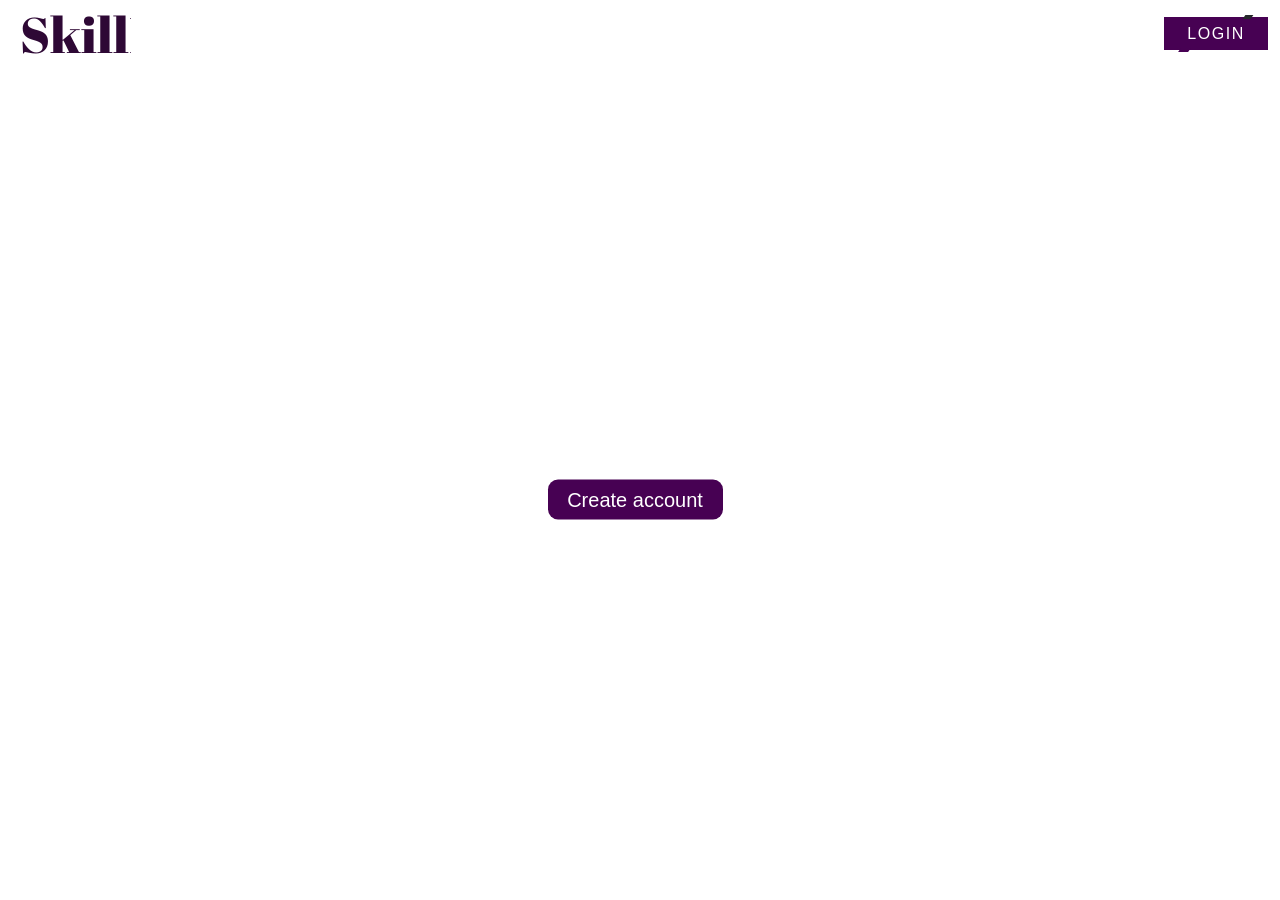
==== index.html @ 9afeb846 "Login-Form Added" ====
<!DOCTYPE html>
<html lang="en">
<head>
    <meta charset="UTF-8">
    <meta name="viewport" content="width=device-width, initial-scale=1.0">
    <link rel="icon" href="images/icons/logo_transparent.png">
    <title>SkillMate</title>
    <link rel="stylesheet" href="style.css">
</head>
<body>

    <!-- background video -->
    <div>
        <video plays-inline autoplay muted loop class="back-video">
            <source src="video/production_id_4492643 (2160p).mp4" type="video/mp4">
        </video>
    </div>

    <!-- menu option shows in small screen -->
    <div class="menu" onclick="myFunction(this)">
        <div class="bar1"></div>
        <div class="bar2"></div>
        <div class="bar3"></div>
    </div>

    <!-- navigation bar -->
    <header class="header">
        <a class="main-logo" href="#">SkillMate</a>

        <nav id="navbar" class="navbar">
            <a href="#">Home</a>
            <a href="#">How it Works</a>
            <a href="#">About Us</a>
            <a href="#">FAQ</a>
        </nav>
        <button onclick="document.getElementById('id01').style.display='block'"><a class="login" style="--clr:rgba(206, 46, 206, 0.997)" href="#"><span>LOGIN</span><i></i></a></button>
    </header>

    <!-- centered text with create account button -->
    <div class="moto">
        <h1 class="responsive-text">Match, Learn, Thrive</h1>
        <button><a class="create-acc" href="#">Create account</a></button>
    </div>


    <!-- LOGIN POPUP FORM -->
    
    <div id="id01" class="modal">
  
        <form class="modal-content animate" action="/action_page.php" method="post">
          <div class="imgcontainer">
            <span onclick="document.getElementById('id01').style.display='none'" class="closebtn" title="Close Modal">&times;</span>
            <img src="images/login-form-img-avtar/f-avatar.png" alt="Avatar" class="avatar">
          </div>
      
          <div class="container">
            <label for="uname"><b>Username</b></label>
            <input type="text" placeholder="Enter Username" name="uname" required>
      
            <label for="psw"><b>Password</b></label>
            <input type="password" placeholder="Enter Password" name="psw" required>
              
            <button class="loginFormButton" type="submit">Login</button>
            <label>
              <input type="checkbox" checked="checked" name="remember"> Remember me
            </label>
          </div>
      
          <div class="container" style="background-color:#f1f1f1">
            <button type="button" onclick="document.getElementById('id01').style.display='none'" class="cancelbtn">Cancel</button>
            <span class="psw">Forgot <a href="#">password?</a></span>
          </div>
        </form>
      </div>
      
    <script src="index.js"></script>
</body>
</html>
---- style.css ----
/* Import Google Fonts */
@import url('https://fonts.googleapis.com/css2?family=Abril+Fatface&display=swap');
@import url('https://fonts.googleapis.com/css2?family=Roboto+Condensed&display=swap');

/* Reset default margin and padding for all elements */
* {
    margin: 0;
    padding: 0;
}

/* menu option styling */
.menu {
    display: inline-block;
    cursor: pointer;
    position: fixed;
    top: 0;
    right: 0;
    padding: 10px;
    display: none;
}
.bar2, .bar3 {
    width: 35px;
    height: 5px;
    background-color: 2e0835;
    margin: 6px 0;
    transition: 0.4s;
}

.bar1{
    width: 35px;
    height: 5px;
    background-color: 2e0835;
    transition: 0.4s;
}

.change .bar1 {
    transform: translate(0, 11px) rotate(-45deg);
}
  
.change .bar2 {opacity: 0;}
  
.change .bar3 {
    transform: translate(0, -11px) rotate(45deg);
}


/* Styling for the main logo */
.main-logo {
    /* Logo styling */
    margin-left: 20px;
    font-weight: 400;
    font-size: 50px;
    text-decoration: none;
    color: white;
    font-family: 'Abril Fatface', cursive;
    background: linear-gradient(to right, #2e0835 50%, white 50%);
    background-clip: text;
    -webkit-background-clip: text;
    color: transparent;
    display: inline-block;
    animation: gradient-transition 4s infinite;
}
@keyframes gradient-transition {
    0% {
      background-position: 0%;
    }
    100% {
      background-position: 100%;
    }
  }

/* Header styling */
.header {
    /* Header styling */
    font-family: 'Roboto Condensed', sans-serif;
    position: fixed;
    top: 0;
    left: 0;
    width: 100%;
    padding: 5px -1px;
    margin-left: auto;
    /* padding-right: 50px; */
    background: transparent;
    display: flex;
    justify-content: space-between;
    align-items: center;
    z-index: 100;
}
.navbar {
    /* Navigation bar styling */
    margin-left: auto;
    padding-right: 80px;
}
.navbar a {
    /* Navigation link styling */
    position: relative;
    font-size: 18px;
    color: white;
    font-weight: 500;
    text-decoration: none;
    margin-left: 40px;
}
.navbar a::before{
    content: '';
    position: absolute;
    top: 100%;
    left: 0;
    width: 0;
    height: 2px;
    background: rgba(206, 46, 206, 0.997);
    transition: .3s;
}
.navbar a:hover::before{
    width: 100%;
}

.login {
    /* Login button styling */
    position: relative;
    background: #fff;
    color: #fff;
    text-decoration: none;
    text-transform: uppercase;
    font-size: 1.2em;
    letter-spacing: 0.1em;
    font-weight: 400;
    transition: 0.5s;
    padding: 10px 25px;
}
.login:hover{
    letter-spacing: 0.25em;
    color: var(--clr);
    background-color: var(--clr);
    box-shadow: 0 0 10px var(--clr);
}
.login::before{
    content: '';
    position: absolute;
    inset: 2px;
    background: #470153 ;

}
.login span{
    position: relative;
    z-index: 1;
}

.login i{
    position: absolute;
    inset: 0;
    display: block;
}
.login i::before{
    content: '';
    position: absolute;
    top: 0;
    left: 80%;
    width: 8px;
    height: 4px;
    background: #27282c;
    transform: translateX(-50%) skewX(325deg);
    transition: 0.5s;
}
.login:hover i::before{
    width: 20px;
    left: 20%;
}
.login i{
    position: absolute;
    inset: 0;
    display: block;
}
.login i::after{
    content: '';
    position: absolute;
    bottom: 0;
    left: 20%;
    width: 10px;
    height: 4px;
    background: #470153;
    transform: translateX(-45%) skewX(325deg);
    transition: 0.5s;
}
.login:hover i::after{
    width: 20px;
    left: 80%;
}
button{
    border: none;
    margin-right: 10px;
}

/* Styling for the centered text */
.moto{
    position: absolute;
    top: 50%;
    left: 50%;
    transform: translate(-50%,-50%);
    text-align: center;
    color: #fff;
    font-family: 'Abril Fatface', cursive;
    padding: 20px;
    max-width: 80%;
}
.responsive-text{
    font-size: 4vw;
    font-weight: bolder;
    margin: 0;
}

/* style for crete button */
.moto button{
    margin-top: 30px;
    width: 175px;
    height: 40px;
    text-decoration: none;
    /* width: 10vw; */
    cursor: pointer;
    background-color: #470153;
    border-radius: 10px;
}

.moto button:hover{
    background-color:#9a19b0b6;
}

button .create-acc{
    color: white;
    font-size: 20px;
    font-weight: 300;
    width: 50px;
    text-decoration: none;
}


/* Media queries for different screen sizes */
/* mobile */
@media(max-width : 480px){
    .back-video{
        position: fixed;
        width: auto;
        height: 100%;
        z-index: -1;
        left: -423px;
    } 
    .main-logo{
        position: fixed;
        left: 0px;
        font-size: 2.5em;
        font-family: 'Abril Fatface', cursive;
        background: linear-gradient(to right, #2e0835 50%, white 50%);
        background-clip: text;
        -webkit-background-clip: text;
        color: transparent;
        display: inline-block;
        animation: gradient-transition 4s infinite;
     }
    .header{
        flex-direction: column;
        align-content: center;
        align-items: center;
        flex-wrap: wrap;
    }
    
    .navbar {
        position: fixed;
        padding-top: 20vh;
        display: none;
        flex-direction: column;
        align-content: center;
        align-items: center;
        gap: 60px;
        background-color: #000000fc;
        height: 100vh;
        width: 100vw;
        
        transition: ease-in 0.3s;
    }

    .moto{
        display: block;
    }
    
    .menu{
        display: block;
        z-index: 1000;
    }
    

    .responsive-text{
        font-size: 40px;
        overflow:visible;
    }

    .moto button{
        width: 175px;
    }

    .header > button{
        display: none;
        position: fixed;
        bottom: 10vh;
        margin-right: 45px;
    }

} 

/* extra small devices */
@media(min-width : 481px) and (max-width : 767px){
    .back-video{
        position: fixed;
        width: auto;
        height: 100%;
        left: -423px;
        z-index: -1;
    }
    
    .main-logo{
        position: fixed;
        left: 0px;
        font-size: 2.5em;
        font-family: 'Abril Fatface', cursive;
        background: linear-gradient(to right, #2e0835 50%, white 50%);
        background-clip: text;
        -webkit-background-clip: text;
        color: transparent;
        display: inline-block;
        animation: gradient-transition 4s infinite;
     }
    .header{
        flex-direction: column;
        align-content: center;
        align-items: center;
        flex-wrap: wrap;
    }
    .navbar {
        position: fixed;
        padding-top: 20vh;
        display: none;
        flex-direction: column;
        align-content: center;
        align-items: center;
        gap: 60px;
        background-color: #000000fc;
        height: 100vh;
        width: 100vw;
        
        transition: ease-in 0.3s;
    }

    .moto{
        display: block;
    }
    
    .menu{
        display: block;
        z-index: 1000;
    }
    

    .responsive-text{
        font-size: 40px;
        overflow:visible;
    }

    .moto button{
        width: 175px;
    }

    .header > button{
        display: none;
        position: fixed;
        bottom: 10vh;
        margin-right: 45px;
    }

} 

/* Small tablets */
@media(min-width : 768px) and (max-width : 991px){
    .back-video{
        position: fixed;
        width: auto;
        height: 100%;
        left: -200px;
        z-index: -1;
    }

    .navbar{
        margin-right: -50px;
    }
    .main-logo{
        position: fixed;
        left: 0px;
        font-size: 40px;
    }

    .header{
        margin-top: 22px;
    }
}

/* Large tablet/laptops */
@media(min-width : 992px) and (max-width : 1420px){
    .back-video{
        position: fixed;
        width: auto;
        height: 100%;
        left: 0px;
        z-index: -1;
    }
} 

/* Desktops */
@media(min-width : 1421px) and (max-width : 1919px){
    .back-video{
        position: fixed;
        right: 0;
        top: 0;
        z-index: -1;
        width: 100%;
        height: auto;
    }
}

/* Extra large screens */
@media(min-width : 1920px){
    .back-video{
        position: fixed;
        right: 0;
        top: 0;
        width: 100%;
        height: auto;
        z-index: -1;
    }
}


/* LOGIN FORM */


/* Full-width input fields */
input[type=text], input[type=password] {
    width: 100%;
    padding: 12px 20px;
    margin: 8px 0;
    display: inline-block;
    border: 1px solid #ccc;
    box-sizing: border-box;
  }
  
  /* Set a style for all buttons */
  .loginFormButton {
    background-color: #470153;
    color: white;
    padding: 14px 20px;
    margin: 8px 0;
    border: none;
    border-radius: 10px;
    cursor: pointer;
    width: 100%;
  }
  
  .loginFormButton:hover {
    opacity: 0.8;
  }
  
  /* Extra styles for the cancel button */
  .cancelbtn {
    width: auto;
    padding: 10px 18px;
    background-color: #f44336;
    border-radius: 10px;
    font-family: 'Roboto Condensed', sans-serif;
  }
  
  /* Center the image and position the close button */
  .imgcontainer {
    text-align: center;
    margin: 24px 0 12px 0;
    position: relative;
  }
  
  img.avatar {
    width: 30%;
    /* border-radius: 50%; */
  }
  
  .container {
    padding: 16px;
  }
  
  span.psw {
    float: right;
    /* padding-top: 16px; */
    font-family: 'Roboto Condensed', sans-serif;
  }
  
  /* The Modal (background) */
  .modal {
    display: none; /* Hidden by default */
    position: fixed; /* Stay in place */
    z-index: 1; /* Sit on top */
    left: 0;
    top: 0;
    width: 100%; /* Full width */
    height: 100%; /* Full height */
    overflow: auto; /* Enable scroll if needed */
    background-color: rgb(0,0,0); /* Fallback color */
    background-color: rgb(169 106 179 / 26%); /* Black w/ opacity */
    padding-top: 60px;
  }
  
  /* Modal Content/Box */
  .modal-content {
    background-color: #fefefe;
    margin: 5% auto 15% auto; /* 5% from the top, 15% from the bottom and centered */
    border: 1px solid #888;
    width: 30%; /* Could be more or less, depending on screen size */
    /* height: 30%; */
  }
  
  /* The Close Button (x) */
  .closebtn {
    position: absolute;
    right: 25px;
    top: 0;
    color: #000;
    font-size: 35px;
    font-weight: bold;
  }
  
  .closebtn:hover,
  .closebtn:focus {
    color: red;
    cursor: pointer;
  }
  
  /* Add Zoom Animation */
  .animate {
    -webkit-animation: animatezoom 0.6s;
    animation: animatezoom 0.6s
  }
  
  @-webkit-keyframes animatezoom {
    from {-webkit-transform: scale(0)} 
    to {-webkit-transform: scale(1)}
  }
    
  @keyframes animatezoom {
    from {transform: scale(0)} 
    to {transform: scale(1)}
  }
  
  /* Change styles for span and cancel button on extra small screens */
  @media screen and (max-width: 300px) {
    span.psw {
       display: block;
       float: none;
    }
    .cancelbtn {
       width: 100%;
    }
  }

  label {
    font-family: 'Roboto Condensed', sans-serif;
  }
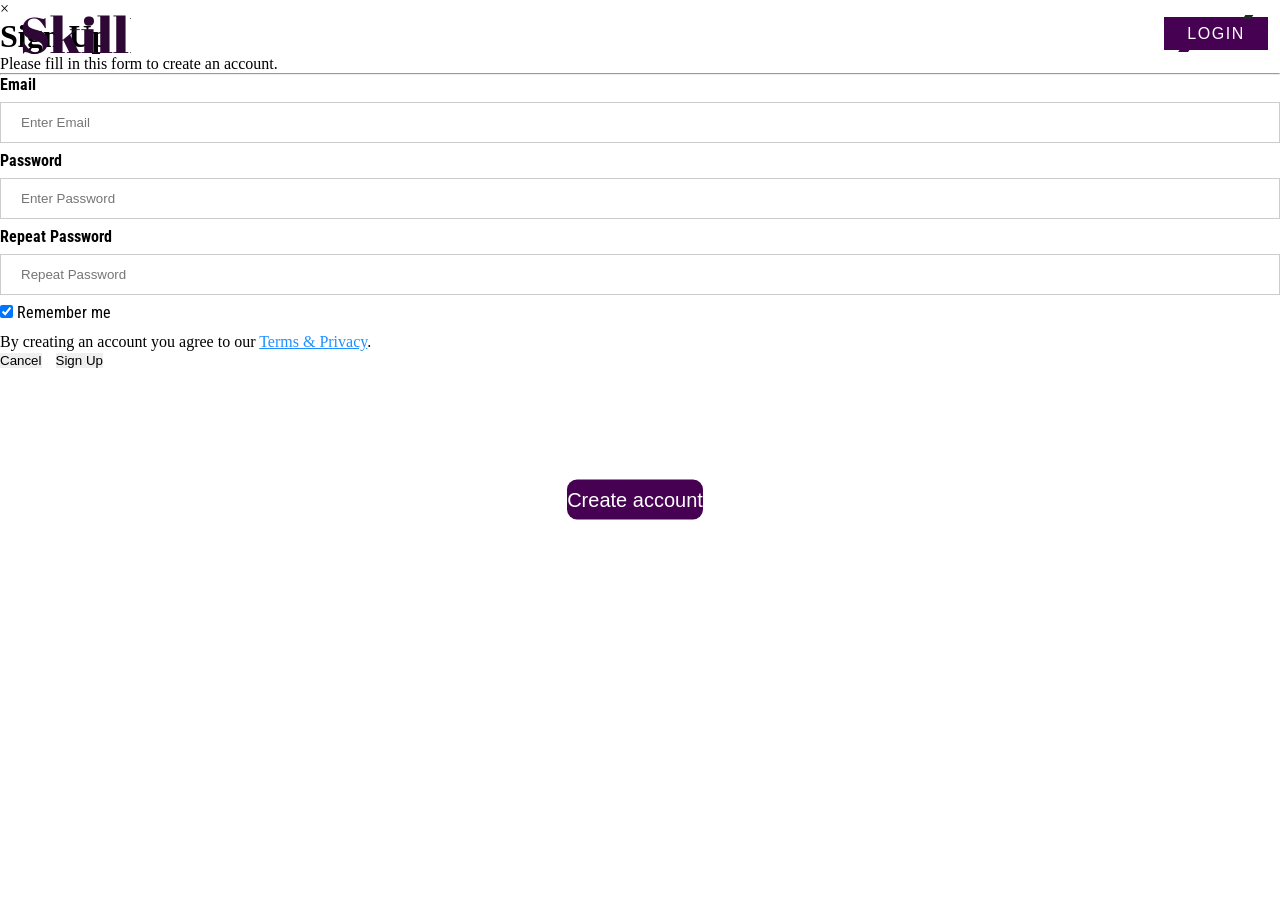
==== commit 3021b623: "Update index.html" ====
--- a/index.html
+++ b/index.html
@@ -39,7 +39,7 @@
     <!-- centered text with create account button -->
     <div class="moto">
         <h1 class="responsive-text">Match, Learn, Thrive</h1>
-        <button><a class="create-acc" href="#">Create account</a></button>
+        <button onclick="document.getElementById('id02').style.display='block'" style="width:auto;"><a class="create-acc" href="#">Create account</a></button>
     </div>
 
 
@@ -73,6 +73,40 @@
         </form>
       </div>
       
+
+
+
+      <!-- create account  -->
+      <div id="id02" class="modal-createAccount">
+        <span onclick="document.getElementById('id02').style.display='none'" class="close-createAccount" title="Close Modal">&times;</span>
+        <form class="modal-content-createAccount fontStyle" id = "animate-createAccount" action="/action_page.php">
+          <div class="container-createAccount">
+            <h1>Sign Up</h1>
+            <p>Please fill in this form to create an account.</p>
+            <hr>
+            <label for="email"><b>Email</b></label>
+            <input type="text" placeholder="Enter Email" name="email" required>
+      
+            <label for="psw"><b>Password</b></label>
+            <input type="password" placeholder="Enter Password" name="psw" required>
+      
+            <label for="psw-repeat"><b>Repeat Password</b></label>
+            <input type="password" placeholder="Repeat Password" name="psw-repeat" required>
+            
+            <label>
+              <input type="checkbox" checked="checked" name="remember" style="margin-bottom:15px"> Remember me
+            </label>
+      
+            <p>By creating an account you agree to our <a href="#" style="color:dodgerblue">Terms & Privacy</a>.</p>
+      
+            <div class="clearfix">
+              <button type="button" onclick="document.getElementById('id02').style.display='none'" class="cancelbtn-createAccount">Cancel</button>
+              <button type="submit" class="signupbtn-createAccount">Sign Up</button>
+            </div>
+          </div>
+        </form>
+      </div>
+      
     <script src="index.js"></script>
 </body>
-</html>+</html>
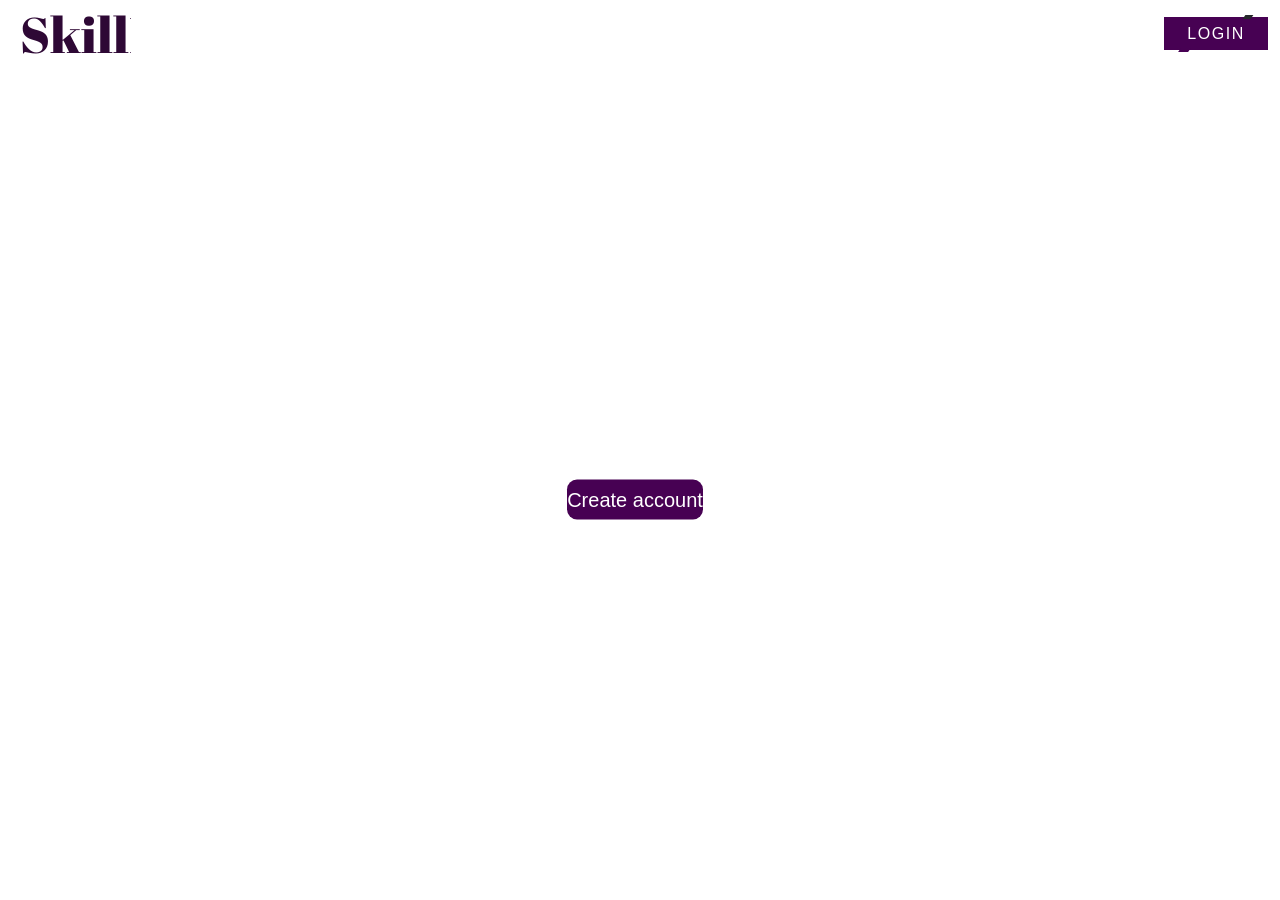
==== commit 51a0aca7: "Merge 391b9e5e21bec32a0e5b1c99b201335d20a4b86c into dc851a3460e01c241d2aee512958df0962c5f19e" ====
--- a/index.html
+++ b/index.html
@@ -1,112 +1,184 @@
 <!DOCTYPE html>
 <html lang="en">
-<head>
-    <meta charset="UTF-8">
-    <meta name="viewport" content="width=device-width, initial-scale=1.0">
-    <link rel="icon" href="images/icons/logo_transparent.png">
+  <head>
+    <meta charset="UTF-8" />
+    <meta name="viewport" content="width=device-width, initial-scale=1.0" />
+    <link rel="icon" href="images/icons/logo_transparent.png" />
     <title>SkillMate</title>
-    <link rel="stylesheet" href="style.css">
-</head>
-<body>
-
+    <link rel="stylesheet" href="style.css" />
+  </head>
+  <body>
     <!-- background video -->
     <div>
-        <video plays-inline autoplay muted loop class="back-video">
-            <source src="video/production_id_4492643 (2160p).mp4" type="video/mp4">
-        </video>
+      <video plays-inline autoplay muted loop class="back-video">
+        <source
+          src="video/production_id_4492643 (2160p).mp4"
+          type="video/mp4"
+        />
+      </video>
     </div>
 
     <!-- menu option shows in small screen -->
     <div class="menu" onclick="myFunction(this)">
-        <div class="bar1"></div>
-        <div class="bar2"></div>
-        <div class="bar3"></div>
+      <div class="bar1"></div>
+      <div class="bar2"></div>
+      <div class="bar3"></div>
     </div>
 
     <!-- navigation bar -->
     <header class="header">
-        <a class="main-logo" href="#">SkillMate</a>
+      <a class="main-logo" href="#">SkillMate</a>
 
-        <nav id="navbar" class="navbar">
-            <a href="#">Home</a>
-            <a href="#">How it Works</a>
-            <a href="#">About Us</a>
-            <a href="#">FAQ</a>
-        </nav>
-        <button onclick="document.getElementById('id01').style.display='block'"><a class="login" style="--clr:rgba(206, 46, 206, 0.997)" href="#"><span>LOGIN</span><i></i></a></button>
+      <nav id="navbar" class="navbar">
+        <a href="#">Home</a>
+        <a href="#">How it Works</a>
+        <a href="#">About Us</a>
+        <a href="#">FAQ</a>
+      </nav>
+      <button onclick="document.getElementById('id01').style.display='block'">
+        <a class="login" style="--clr: rgba(206, 46, 206, 0.997)" href="#"
+          ><span>LOGIN</span><i></i
+        ></a>
+      </button>
     </header>
 
     <!-- centered text with create account button -->
     <div class="moto">
-        <h1 class="responsive-text">Match, Learn, Thrive</h1>
-        <button onclick="document.getElementById('id02').style.display='block'" style="width:auto;"><a class="create-acc" href="#">Create account</a></button>
+      <h1 class="responsive-text">Match, Learn, Thrive</h1>
+      <button
+        onclick="document.getElementById('id02').style.display='block'"
+        style="width: auto"
+      >
+        <a class="create-acc" href="#">Create account</a>
+      </button>
     </div>
 
+    <!-- LOGIN POPUP FORM -->
 
-    <!-- LOGIN POPUP FORM -->
-    
     <div id="id01" class="modal">
-  
-        <form class="modal-content animate" action="/action_page.php" method="post">
-          <div class="imgcontainer">
-            <span onclick="document.getElementById('id01').style.display='none'" class="closebtn" title="Close Modal">&times;</span>
-            <img src="images/login-form-img-avtar/f-avatar.png" alt="Avatar" class="avatar">
+      <form
+        class="modal-content animate"
+        action="/action_page.php"
+        method="post"
+      >
+        <div class="imgcontainer">
+          <span
+            onclick="document.getElementById('id01').style.display='none'"
+            class="closebtn"
+            title="Close Modal"
+            >&times;</span
+          >
+          <img
+            src="images/login-form-img-avtar/f-avatar.png"
+            alt="Avatar"
+            class="avatar"
+          />
+        </div>
+
+        <div class="container">
+          <label for="uname"><b>Username</b></label>
+          <input
+            type="text"
+            placeholder="Enter Username"
+            name="uname"
+            required
+          />
+
+          <label for="psw"><b>Password</b></label>
+          <input
+            type="password"
+            placeholder="Enter Password"
+            name="psw"
+            required
+          />
+
+          <button class="loginFormButton" type="submit">Login</button>
+          <label>
+            <input type="checkbox" checked="checked" name="remember" /> Remember
+            me
+          </label>
+        </div>
+
+        <div class="container" style="background-color: #f1f1f1">
+          <button
+            type="button"
+            onclick="document.getElementById('id01').style.display='none'"
+            class="cancelbtn"
+          >
+            Cancel
+          </button>
+          <span class="psw">Forgot <a href="#">password?</a></span>
+        </div>
+      </form>
+    </div>
+
+    <!-- create account  -->
+    <div id="id02" class="modal-createAccount">
+      <span
+        onclick="document.getElementById('id02').style.display='none'"
+        class="close-createAccount"
+        title="Close Modal"
+        >&times;</span
+      >
+      <form
+        class="modal-content-createAccount"
+        id="animate-createAccount"
+        action="/action_page.php"
+      >
+        <div class="container-createAccount">
+          <h1>Sign Up</h1>
+          <p>Please fill in this form to create an account.</p>
+          <hr />
+          <label for="email"><b>Email</b></label>
+          <input type="text" placeholder="Enter Email" name="email" required />
+
+          <label for="psw"><b>Password</b></label>
+          <input
+            type="password"
+            placeholder="Enter Password"
+            name="psw"
+            required
+          />
+
+          <label for="psw-repeat"><b>Repeat Password</b></label>
+          <input
+            type="password"
+            placeholder="Repeat Password"
+            name="psw-repeat"
+            required
+          />
+
+          <label>
+            <input
+              type="checkbox"
+              checked="checked"
+              name="remember"
+              style="margin-bottom: 15px"
+            />
+            Remember me
+          </label>
+
+          <p>
+            By creating an account you agree to our
+            <a href="#" style="color: dodgerblue">Terms & Privacy</a>.
+          </p>
+
+          <div class="clearfix">
+            <button
+              type="button"
+              onclick="document.getElementById('id02').style.display='none'"
+              class="cancelbtn-createAccount"
+            >
+              Cancel
+            </button>
+            <button type="submit" class="signupbtn-createAccount">
+              Sign Up
+            </button>
           </div>
-      
-          <div class="container">
-            <label for="uname"><b>Username</b></label>
-            <input type="text" placeholder="Enter Username" name="uname" required>
-      
-            <label for="psw"><b>Password</b></label>
-            <input type="password" placeholder="Enter Password" name="psw" required>
-              
-            <button class="loginFormButton" type="submit">Login</button>
-            <label>
-              <input type="checkbox" checked="checked" name="remember"> Remember me
-            </label>
-          </div>
-      
-          <div class="container" style="background-color:#f1f1f1">
-            <button type="button" onclick="document.getElementById('id01').style.display='none'" class="cancelbtn">Cancel</button>
-            <span class="psw">Forgot <a href="#">password?</a></span>
-          </div>
-        </form>
-      </div>
-      
+        </div>
+      </form>
+    </div>
 
-
-
-      <!-- create account  -->
-      <div id="id02" class="modal-createAccount">
-        <span onclick="document.getElementById('id02').style.display='none'" class="close-createAccount" title="Close Modal">&times;</span>
-        <form class="modal-content-createAccount fontStyle" id = "animate-createAccount" action="/action_page.php">
-          <div class="container-createAccount">
-            <h1>Sign Up</h1>
-            <p>Please fill in this form to create an account.</p>
-            <hr>
-            <label for="email"><b>Email</b></label>
-            <input type="text" placeholder="Enter Email" name="email" required>
-      
-            <label for="psw"><b>Password</b></label>
-            <input type="password" placeholder="Enter Password" name="psw" required>
-      
-            <label for="psw-repeat"><b>Repeat Password</b></label>
-            <input type="password" placeholder="Repeat Password" name="psw-repeat" required>
-            
-            <label>
-              <input type="checkbox" checked="checked" name="remember" style="margin-bottom:15px"> Remember me
-            </label>
-      
-            <p>By creating an account you agree to our <a href="#" style="color:dodgerblue">Terms & Privacy</a>.</p>
-      
-            <div class="clearfix">
-              <button type="button" onclick="document.getElementById('id02').style.display='none'" class="cancelbtn-createAccount">Cancel</button>
-              <button type="submit" class="signupbtn-createAccount">Sign Up</button>
-            </div>
-          </div>
-        </form>
-      </div>
-      
     <script src="index.js"></script>
-</body>
+  </body>
 </html>
--- a/style.css
+++ b/style.css
@@ -1,568 +1,730 @@
 /* Import Google Fonts */
-@import url('https://fonts.googleapis.com/css2?family=Abril+Fatface&display=swap');
-@import url('https://fonts.googleapis.com/css2?family=Roboto+Condensed&display=swap');
+@import url("https://fonts.googleapis.com/css2?family=Abril+Fatface&display=swap");
+@import url("https://fonts.googleapis.com/css2?family=Roboto+Condensed&display=swap");
 
 /* Reset default margin and padding for all elements */
 * {
-    margin: 0;
-    padding: 0;
+  margin: 0;
+  padding: 0;
+}
+
+.video-container {
+  position: fixed;
+  top: 0;
+  left: 0;
+  width: 100%;
+  height: 100%;
+  overflow: hidden;
+  z-index: -1;
+}
+
+video {
+  width: 100%;
+  height: auto;
 }
 
 /* menu option styling */
 .menu {
-    display: inline-block;
-    cursor: pointer;
-    position: fixed;
-    top: 0;
-    right: 0;
-    padding: 10px;
-    display: none;
-}
-.bar2, .bar3 {
-    width: 35px;
-    height: 5px;
-    background-color: 2e0835;
-    margin: 6px 0;
-    transition: 0.4s;
-}
-
-.bar1{
-    width: 35px;
-    height: 5px;
-    background-color: 2e0835;
-    transition: 0.4s;
+  display: inline-block;
+  cursor: pointer;
+  position: fixed;
+  top: 0;
+  right: 0;
+  padding: 10px;
+  display: none;
+}
+.bar2,
+.bar3 {
+  width: 35px;
+  height: 5px;
+  background-color: 2e835;
+  margin: 6px 0;
+  transition: 0.4s;
+}
+
+.bar1 {
+  width: 35px;
+  height: 5px;
+  background-color: 2e835;
+  transition: 0.4s;
 }
 
 .change .bar1 {
-    transform: translate(0, 11px) rotate(-45deg);
-}
-  
-.change .bar2 {opacity: 0;}
-  
+  transform: translate(0, 11px) rotate(-45deg);
+}
+
+.change .bar2 {
+  opacity: 0;
+}
+
 .change .bar3 {
-    transform: translate(0, -11px) rotate(45deg);
-}
-
+  transform: translate(0, -11px) rotate(45deg);
+}
 
 /* Styling for the main logo */
 .main-logo {
-    /* Logo styling */
-    margin-left: 20px;
-    font-weight: 400;
-    font-size: 50px;
-    text-decoration: none;
-    color: white;
-    font-family: 'Abril Fatface', cursive;
+  /* Logo styling */
+  margin-left: 20px;
+  font-weight: 400;
+  font-size: 50px;
+  text-decoration: none;
+  color: white;
+  font-family: "Abril Fatface", cursive;
+  background: linear-gradient(to right, #2e0835 50%, white 50%);
+  background-clip: text;
+  -webkit-background-clip: text;
+  color: transparent;
+  display: inline-block;
+  animation: gradient-transition 4s infinite;
+}
+@keyframes gradient-transition {
+  0% {
+    background-position: 0%;
+  }
+  100% {
+    background-position: 100%;
+  }
+}
+
+/* Header styling */
+.header {
+  /* Header styling */
+  font-family: "Roboto Condensed", sans-serif;
+  position: fixed;
+  top: 0;
+  left: 0;
+  width: 100%;
+  padding: 5px -1px;
+  margin-left: auto;
+  /* padding-right: 50px; */
+  background: transparent;
+  display: flex;
+  justify-content: space-between;
+  align-items: center;
+  z-index: 100;
+}
+.navbar {
+  /* Navigation bar styling */
+  margin-left: auto;
+  padding-right: 80px;
+}
+.navbar a {
+  /* Navigation link styling */
+  position: relative;
+  font-size: 18px;
+  color: white;
+  font-weight: 500;
+  text-decoration: none;
+  margin-left: 40px;
+}
+.navbar a::before {
+  content: "";
+  position: absolute;
+  top: 100%;
+  left: 0;
+  width: 0;
+  height: 2px;
+  background: rgba(206, 46, 206, 0.997);
+  transition: 0.3s;
+}
+.navbar a:hover::before {
+  width: 100%;
+}
+
+.login {
+  /* Login button styling */
+  position: relative;
+  background: #fff;
+  color: #fff;
+  text-decoration: none;
+  text-transform: uppercase;
+  font-size: 1.2em;
+  letter-spacing: 0.1em;
+  font-weight: 400;
+  transition: 0.5s;
+  padding: 10px 25px;
+}
+.login:hover {
+  letter-spacing: 0.25em;
+  color: var(--clr);
+  background-color: var(--clr);
+  box-shadow: 0 0 10px var(--clr);
+}
+.login::before {
+  content: "";
+  position: absolute;
+  inset: 2px;
+  background: #470153;
+}
+.login span {
+  position: relative;
+  z-index: 1;
+}
+
+.login i {
+  position: absolute;
+  inset: 0;
+  display: block;
+}
+.login i::before {
+  content: "";
+  position: absolute;
+  top: 0;
+  left: 80%;
+  width: 8px;
+  height: 4px;
+  background: #27282c;
+  transform: translateX(-50%) skewX(325deg);
+  transition: 0.5s;
+}
+.login:hover i::before {
+  width: 20px;
+  left: 20%;
+}
+.login i {
+  position: absolute;
+  inset: 0;
+  display: block;
+}
+.login i::after {
+  content: "";
+  position: absolute;
+  bottom: 0;
+  left: 20%;
+  width: 10px;
+  height: 4px;
+  background: #470153;
+  transform: translateX(-45%) skewX(325deg);
+  transition: 0.5s;
+}
+.login:hover i::after {
+  width: 20px;
+  left: 80%;
+}
+button {
+  border: none;
+  margin-right: 10px;
+}
+
+/* Styling for the centered text */
+.moto {
+  position: absolute;
+  top: 50%;
+  left: 50%;
+  transform: translate(-50%, -50%);
+  text-align: center;
+  color: #fff;
+  font-family: "Abril Fatface", cursive;
+  padding: 20px;
+  max-width: 80%;
+}
+.responsive-text {
+  font-size: 4vw;
+  font-weight: bolder;
+  margin: 0;
+}
+
+/* style for crete button */
+.moto button {
+  margin-top: 30px;
+  width: 175px;
+  height: 40px;
+  text-decoration: none;
+  /* width: 10vw; */
+  cursor: pointer;
+  background-color: #470153;
+  border-radius: 10px;
+}
+
+.moto button:hover {
+  background-color: #9a19b0b6;
+}
+
+button .create-acc {
+  color: white;
+  font-size: 20px;
+  font-weight: 300;
+  width: 50px;
+  text-decoration: none;
+}
+
+/*styling the signup form*/
+.modal-content-createAccount h1,
+p {
+  font-family: "Roboto Condensed", sans-serif;
+}
+
+/* Media queries for different screen sizes */
+/* mobile */
+@media (max-width: 480px) {
+  .back-video {
+    position: fixed;
+    width: auto;
+    height: 100%;
+    z-index: -1;
+    left: -423px;
+  }
+  .main-logo {
+    position: fixed;
+    left: 0px;
+    font-size: 2.5em;
+    font-family: "Abril Fatface", cursive;
     background: linear-gradient(to right, #2e0835 50%, white 50%);
     background-clip: text;
     -webkit-background-clip: text;
     color: transparent;
     display: inline-block;
     animation: gradient-transition 4s infinite;
-}
-@keyframes gradient-transition {
-    0% {
-      background-position: 0%;
-    }
-    100% {
-      background-position: 100%;
-    }
-  }
-
-/* Header styling */
-.header {
-    /* Header styling */
-    font-family: 'Roboto Condensed', sans-serif;
-    position: fixed;
+  }
+  .header {
+    flex-direction: column;
+    align-content: center;
+    align-items: center;
+    flex-wrap: wrap;
+  }
+
+  .navbar {
+    position: fixed;
+    padding-top: 20vh;
+    display: none;
+    flex-direction: column;
+    align-content: center;
+    align-items: center;
+    gap: 60px;
+    background-color: #000000fc;
+    height: 100vh;
+    width: 100vw;
+
+    transition: ease-in 0.3s;
+  }
+
+  .moto {
+    display: block;
+  }
+
+  .menu {
+    display: block;
+    z-index: 1000;
+  }
+
+  .responsive-text {
+    font-size: 40px;
+    overflow: visible;
+  }
+
+  .moto button {
+    width: 175px;
+  }
+
+  .header > button {
+    display: none;
+    position: fixed;
+    bottom: 10vh;
+    margin-right: 45px;
+  }
+}
+
+/* extra small devices */
+@media (min-width: 481px) and (max-width: 767px) {
+  .back-video {
+    position: fixed;
+    width: auto;
+    height: 100%;
+    left: -423px;
+    z-index: -1;
+  }
+
+  .main-logo {
+    position: fixed;
+    left: 0px;
+    font-size: 2.5em;
+    font-family: "Abril Fatface", cursive;
+    background: linear-gradient(to right, #2e0835 50%, white 50%);
+    background-clip: text;
+    -webkit-background-clip: text;
+    color: transparent;
+    display: inline-block;
+    animation: gradient-transition 4s infinite;
+  }
+  .header {
+    flex-direction: column;
+    align-content: center;
+    align-items: center;
+    flex-wrap: wrap;
+  }
+  .navbar {
+    position: fixed;
+    padding-top: 20vh;
+    display: none;
+    flex-direction: column;
+    align-content: center;
+    align-items: center;
+    gap: 60px;
+    background-color: #000000fc;
+    height: 100vh;
+    width: 100vw;
+
+    transition: ease-in 0.3s;
+  }
+
+  .moto {
+    display: block;
+  }
+
+  .menu {
+    display: block;
+    z-index: 1000;
+  }
+
+  .responsive-text {
+    font-size: 40px;
+    overflow: visible;
+  }
+
+  .moto button {
+    width: 175px;
+  }
+
+  .header > button {
+    display: none;
+    position: fixed;
+    bottom: 10vh;
+    margin-right: 45px;
+  }
+}
+
+/* Small tablets */
+@media (min-width: 768px) and (max-width: 991px) {
+  .back-video {
+    position: fixed;
+    width: auto;
+    height: 100%;
+    left: -200px;
+    z-index: -1;
+  }
+
+  .navbar {
+    margin-right: -50px;
+  }
+  .main-logo {
+    position: fixed;
+    left: 0px;
+    font-size: 40px;
+  }
+
+  .header {
+    margin-top: 22px;
+  }
+}
+
+/* Large tablet/laptops */
+@media (min-width: 992px) and (max-width: 1420px) {
+  .back-video {
+    position: fixed;
+    width: auto;
+    height: 100%;
+    left: 0px;
+    z-index: -1;
+  }
+}
+
+/* Desktops */
+@media (min-width: 1421px) and (max-width: 1919px) {
+  .back-video {
+    position: fixed;
+    right: 0;
     top: 0;
-    left: 0;
+    z-index: -1;
     width: 100%;
-    padding: 5px -1px;
-    margin-left: auto;
-    /* padding-right: 50px; */
-    background: transparent;
-    display: flex;
-    justify-content: space-between;
-    align-items: center;
-    z-index: 100;
-}
-.navbar {
-    /* Navigation bar styling */
-    margin-left: auto;
-    padding-right: 80px;
-}
-.navbar a {
-    /* Navigation link styling */
-    position: relative;
-    font-size: 18px;
-    color: white;
-    font-weight: 500;
-    text-decoration: none;
-    margin-left: 40px;
-}
-.navbar a::before{
-    content: '';
-    position: absolute;
-    top: 100%;
-    left: 0;
-    width: 0;
-    height: 2px;
-    background: rgba(206, 46, 206, 0.997);
-    transition: .3s;
-}
-.navbar a:hover::before{
+    height: auto;
+  }
+}
+
+/* Extra large screens */
+@media (min-width: 1920px) {
+  .back-video {
+    position: fixed;
+    right: 0;
+    top: 0;
     width: 100%;
-}
-
-.login {
-    /* Login button styling */
-    position: relative;
-    background: #fff;
-    color: #fff;
-    text-decoration: none;
-    text-transform: uppercase;
-    font-size: 1.2em;
-    letter-spacing: 0.1em;
-    font-weight: 400;
-    transition: 0.5s;
-    padding: 10px 25px;
-}
-.login:hover{
-    letter-spacing: 0.25em;
-    color: var(--clr);
-    background-color: var(--clr);
-    box-shadow: 0 0 10px var(--clr);
-}
-.login::before{
-    content: '';
-    position: absolute;
-    inset: 2px;
-    background: #470153 ;
-
-}
-.login span{
-    position: relative;
-    z-index: 1;
-}
-
-.login i{
-    position: absolute;
-    inset: 0;
+    height: auto;
+    z-index: -1;
+  }
+}
+
+/* LOGIN FORM */
+
+/* Full-width input fields */
+input[type="text"],
+input[type="password"] {
+  width: 100%;
+  padding: 12px 20px;
+  margin: 8px 0;
+  display: inline-block;
+  border: 1px solid #ccc;
+  box-sizing: border-box;
+}
+
+/* Set a style for all buttons */
+.loginFormButton {
+  background-color: #470153;
+  color: white;
+  padding: 14px 20px;
+  margin: 8px 0;
+  border: none;
+  border-radius: 10px;
+  cursor: pointer;
+  width: 100%;
+}
+
+.loginFormButton:hover {
+  opacity: 0.8;
+}
+
+/* Extra styles for the cancel button */
+.cancelbtn {
+  width: auto;
+  padding: 10px 18px;
+  background-color: #f44336;
+  border-radius: 10px;
+  font-family: "Roboto Condensed", sans-serif;
+}
+
+/* Center the image and position the close button */
+.imgcontainer {
+  text-align: center;
+  margin: 24px 0 12px 0;
+  position: relative;
+}
+
+img.avatar {
+  width: 30%;
+  /* border-radius: 50%; */
+}
+
+.container {
+  padding: 16px;
+}
+
+span.psw {
+  float: right;
+  /* padding-top: 16px; */
+  font-family: "Roboto Condensed", sans-serif;
+}
+
+/* The Modal (background) */
+.modal {
+  display: none; /* Hidden by default */
+  position: fixed; /* Stay in place */
+  z-index: 1; /* Sit on top */
+  left: 0;
+  top: 0;
+  width: 100%; /* Full width */
+  height: 100%; /* Full height */
+  overflow: auto; /* Enable scroll if needed */
+  background-color: rgb(0, 0, 0); /* Fallback color */
+  background-color: rgb(169 106 179 / 26%); /* Black w/ opacity */
+  padding-top: 60px;
+}
+
+/* Modal Content/Box */
+.modal-content {
+  background-color: #fefefe;
+  margin: 5% auto 15% auto; /* 5% from the top, 15% from the bottom and centered */
+  border: 1px solid #888;
+  width: 30%; /* Could be more or less, depending on screen size */
+  /* height: 30%; */
+}
+
+/* The Close Button (x) */
+.closebtn {
+  position: absolute;
+  right: 25px;
+  top: 0;
+  color: #000;
+  font-size: 35px;
+  font-weight: bold;
+}
+
+.closebtn:hover,
+.closebtn:focus {
+  color: red;
+  cursor: pointer;
+}
+
+/* Add Zoom Animation */
+.animate {
+  -webkit-animation: animatezoom 0.6s;
+  animation: animatezoom 0.6s;
+}
+
+@-webkit-keyframes animatezoom {
+  from {
+    -webkit-transform: scale(0);
+  }
+  to {
+    -webkit-transform: scale(1);
+  }
+}
+
+@keyframes animatezoom {
+  from {
+    transform: scale(0);
+  }
+  to {
+    transform: scale(1);
+  }
+}
+
+/* Change styles for span and cancel button on extra small screens */
+@media screen and (max-width: 300px) {
+  span.psw {
     display: block;
-}
-.login i::before{
-    content: '';
-    position: absolute;
-    top: 0;
-    left: 80%;
-    width: 8px;
-    height: 4px;
-    background: #27282c;
-    transform: translateX(-50%) skewX(325deg);
-    transition: 0.5s;
-}
-.login:hover i::before{
-    width: 20px;
-    left: 20%;
-}
-.login i{
-    position: absolute;
-    inset: 0;
-    display: block;
-}
-.login i::after{
-    content: '';
-    position: absolute;
-    bottom: 0;
-    left: 20%;
-    width: 10px;
-    height: 4px;
-    background: #470153;
-    transform: translateX(-45%) skewX(325deg);
-    transition: 0.5s;
-}
-.login:hover i::after{
-    width: 20px;
-    left: 80%;
-}
-button{
-    border: none;
-    margin-right: 10px;
-}
-
-/* Styling for the centered text */
-.moto{
-    position: absolute;
-    top: 50%;
-    left: 50%;
-    transform: translate(-50%,-50%);
-    text-align: center;
-    color: #fff;
-    font-family: 'Abril Fatface', cursive;
-    padding: 20px;
-    max-width: 80%;
-}
-.responsive-text{
-    font-size: 4vw;
-    font-weight: bolder;
-    margin: 0;
-}
-
-/* style for crete button */
-.moto button{
-    margin-top: 30px;
-    width: 175px;
-    height: 40px;
-    text-decoration: none;
-    /* width: 10vw; */
-    cursor: pointer;
-    background-color: #470153;
-    border-radius: 10px;
-}
-
-.moto button:hover{
-    background-color:#9a19b0b6;
-}
-
-button .create-acc{
-    color: white;
-    font-size: 20px;
-    font-weight: 300;
-    width: 50px;
-    text-decoration: none;
-}
-
-
-/* Media queries for different screen sizes */
-/* mobile */
-@media(max-width : 480px){
-    .back-video{
-        position: fixed;
-        width: auto;
-        height: 100%;
-        z-index: -1;
-        left: -423px;
-    } 
-    .main-logo{
-        position: fixed;
-        left: 0px;
-        font-size: 2.5em;
-        font-family: 'Abril Fatface', cursive;
-        background: linear-gradient(to right, #2e0835 50%, white 50%);
-        background-clip: text;
-        -webkit-background-clip: text;
-        color: transparent;
-        display: inline-block;
-        animation: gradient-transition 4s infinite;
-     }
-    .header{
-        flex-direction: column;
-        align-content: center;
-        align-items: center;
-        flex-wrap: wrap;
-    }
-    
-    .navbar {
-        position: fixed;
-        padding-top: 20vh;
-        display: none;
-        flex-direction: column;
-        align-content: center;
-        align-items: center;
-        gap: 60px;
-        background-color: #000000fc;
-        height: 100vh;
-        width: 100vw;
-        
-        transition: ease-in 0.3s;
-    }
-
-    .moto{
-        display: block;
-    }
-    
-    .menu{
-        display: block;
-        z-index: 1000;
-    }
-    
-
-    .responsive-text{
-        font-size: 40px;
-        overflow:visible;
-    }
-
-    .moto button{
-        width: 175px;
-    }
-
-    .header > button{
-        display: none;
-        position: fixed;
-        bottom: 10vh;
-        margin-right: 45px;
-    }
-
-} 
-
-/* extra small devices */
-@media(min-width : 481px) and (max-width : 767px){
-    .back-video{
-        position: fixed;
-        width: auto;
-        height: 100%;
-        left: -423px;
-        z-index: -1;
-    }
-    
-    .main-logo{
-        position: fixed;
-        left: 0px;
-        font-size: 2.5em;
-        font-family: 'Abril Fatface', cursive;
-        background: linear-gradient(to right, #2e0835 50%, white 50%);
-        background-clip: text;
-        -webkit-background-clip: text;
-        color: transparent;
-        display: inline-block;
-        animation: gradient-transition 4s infinite;
-     }
-    .header{
-        flex-direction: column;
-        align-content: center;
-        align-items: center;
-        flex-wrap: wrap;
-    }
-    .navbar {
-        position: fixed;
-        padding-top: 20vh;
-        display: none;
-        flex-direction: column;
-        align-content: center;
-        align-items: center;
-        gap: 60px;
-        background-color: #000000fc;
-        height: 100vh;
-        width: 100vw;
-        
-        transition: ease-in 0.3s;
-    }
-
-    .moto{
-        display: block;
-    }
-    
-    .menu{
-        display: block;
-        z-index: 1000;
-    }
-    
-
-    .responsive-text{
-        font-size: 40px;
-        overflow:visible;
-    }
-
-    .moto button{
-        width: 175px;
-    }
-
-    .header > button{
-        display: none;
-        position: fixed;
-        bottom: 10vh;
-        margin-right: 45px;
-    }
-
-} 
-
-/* Small tablets */
-@media(min-width : 768px) and (max-width : 991px){
-    .back-video{
-        position: fixed;
-        width: auto;
-        height: 100%;
-        left: -200px;
-        z-index: -1;
-    }
-
-    .navbar{
-        margin-right: -50px;
-    }
-    .main-logo{
-        position: fixed;
-        left: 0px;
-        font-size: 40px;
-    }
-
-    .header{
-        margin-top: 22px;
-    }
-}
-
-/* Large tablet/laptops */
-@media(min-width : 992px) and (max-width : 1420px){
-    .back-video{
-        position: fixed;
-        width: auto;
-        height: 100%;
-        left: 0px;
-        z-index: -1;
-    }
-} 
-
-/* Desktops */
-@media(min-width : 1421px) and (max-width : 1919px){
-    .back-video{
-        position: fixed;
-        right: 0;
-        top: 0;
-        z-index: -1;
-        width: 100%;
-        height: auto;
-    }
-}
-
-/* Extra large screens */
-@media(min-width : 1920px){
-    .back-video{
-        position: fixed;
-        right: 0;
-        top: 0;
-        width: 100%;
-        height: auto;
-        z-index: -1;
-    }
-}
-
-
-/* LOGIN FORM */
-
+    float: none;
+  }
+  .cancelbtn {
+    width: 100%;
+  }
+}
+
+label {
+  font-family: "Roboto Condensed", sans-serif;
+}
+
+/* create account */
 
 /* Full-width input fields */
-input[type=text], input[type=password] {
+input[type="text"],
+input[type="password"] {
+  width: 100%;
+  padding: 15px;
+  margin: 5px 0 22px 0;
+  display: inline-block;
+  border: none;
+  background: #f1f1f1;
+}
+
+/* Add a background color when the inputs get focus */
+input[type="text"]:focus,
+input[type="password"]:focus {
+  background-color: #ddd;
+  outline: none;
+}
+
+/* Set a style for all buttons */
+.cancelbtn-createAccount,
+.signupbtn-createAccount {
+  background-color: #04aa6d;
+  color: white;
+  padding: 14px 20px;
+  margin: 8px 0;
+  border: none;
+  cursor: pointer;
+  width: 100%;
+  opacity: 0.9;
+}
+
+button:hover {
+  opacity: 1;
+}
+
+/* Extra styles for the cancel button */
+.cancelbtn-createAccount {
+  padding: 14px 20px;
+  background-color: #f44336;
+}
+
+/* Float cancel and signup buttons and add an equal width */
+.cancelbtn-createAccount,
+.signupbtn-createAccount {
+  float: left;
+  width: 50%;
+  border-radius: 10px;
+}
+
+/* Add padding to container elements */
+.container-createAccount {
+  padding: 16px;
+}
+
+/* The Modal (background) */
+.modal-createAccount {
+  display: none; /* Hidden by default */
+  position: fixed; /* Stay in place */
+  z-index: 1; /* Sit on top */
+  left: 0;
+  top: 0;
+  width: 100%; /* Full width */
+  height: 100%; /* Full height */
+  overflow: auto; /* Enable scroll if needed */
+  background-color: rgb(169 106 179 / 26%);
+  padding-top: 50px;
+}
+
+/* Modal Content/Box */
+.modal-content-createAccount {
+  background-color: #fefefe;
+  margin: 5% auto 15% auto; /* 5% from the top, 15% from the bottom and centered */
+  border: 1px solid #888;
+  width: 30%; /* Could be more or less, depending on screen size */
+}
+
+/* Style the horizontal ruler */
+hr {
+  border: 1px solid #f1f1f1;
+  margin-bottom: 25px;
+}
+
+/* The Close Button (x) */
+.close-createAccount {
+  position: absolute;
+  right: 35px;
+  top: 15px;
+  font-size: 40px;
+  font-weight: bold;
+  color: #f1f1f1;
+}
+
+.close-createAccount,
+.close-createAccount:focus {
+  color: #f44336;
+  cursor: pointer;
+}
+
+/* Clear floats */
+.clearfix::after {
+  content: "";
+  clear: both;
+  display: table;
+}
+
+/* Change styles for cancel button and signup button on extra small screens */
+@media screen and (max-width: 300px) {
+  .cancelbtn,
+  .signupbtn {
     width: 100%;
-    padding: 12px 20px;
-    margin: 8px 0;
-    display: inline-block;
-    border: 1px solid #ccc;
-    box-sizing: border-box;
-  }
-  
-  /* Set a style for all buttons */
-  .loginFormButton {
-    background-color: #470153;
-    color: white;
-    padding: 14px 20px;
-    margin: 8px 0;
-    border: none;
-    border-radius: 10px;
-    cursor: pointer;
-    width: 100%;
-  }
-  
-  .loginFormButton:hover {
-    opacity: 0.8;
-  }
-  
-  /* Extra styles for the cancel button */
-  .cancelbtn {
-    width: auto;
-    padding: 10px 18px;
-    background-color: #f44336;
-    border-radius: 10px;
-    font-family: 'Roboto Condensed', sans-serif;
-  }
-  
-  /* Center the image and position the close button */
-  .imgcontainer {
-    text-align: center;
-    margin: 24px 0 12px 0;
-    position: relative;
-  }
-  
-  img.avatar {
-    width: 30%;
-    /* border-radius: 50%; */
-  }
-  
-  .container {
-    padding: 16px;
-  }
-  
-  span.psw {
-    float: right;
-    /* padding-top: 16px; */
-    font-family: 'Roboto Condensed', sans-serif;
-  }
-  
-  /* The Modal (background) */
-  .modal {
-    display: none; /* Hidden by default */
-    position: fixed; /* Stay in place */
-    z-index: 1; /* Sit on top */
-    left: 0;
-    top: 0;
-    width: 100%; /* Full width */
-    height: 100%; /* Full height */
-    overflow: auto; /* Enable scroll if needed */
-    background-color: rgb(0,0,0); /* Fallback color */
-    background-color: rgb(169 106 179 / 26%); /* Black w/ opacity */
-    padding-top: 60px;
-  }
-  
-  /* Modal Content/Box */
-  .modal-content {
-    background-color: #fefefe;
-    margin: 5% auto 15% auto; /* 5% from the top, 15% from the bottom and centered */
-    border: 1px solid #888;
-    width: 30%; /* Could be more or less, depending on screen size */
-    /* height: 30%; */
-  }
-  
-  /* The Close Button (x) */
-  .closebtn {
-    position: absolute;
-    right: 25px;
-    top: 0;
-    color: #000;
-    font-size: 35px;
-    font-weight: bold;
-  }
-  
-  .closebtn:hover,
-  .closebtn:focus {
-    color: red;
-    cursor: pointer;
-  }
-  
-  /* Add Zoom Animation */
-  .animate {
-    -webkit-animation: animatezoom 0.6s;
-    animation: animatezoom 0.6s
-  }
-  
-  @-webkit-keyframes animatezoom {
-    from {-webkit-transform: scale(0)} 
-    to {-webkit-transform: scale(1)}
-  }
-    
-  @keyframes animatezoom {
-    from {transform: scale(0)} 
-    to {transform: scale(1)}
-  }
-  
-  /* Change styles for span and cancel button on extra small screens */
-  @media screen and (max-width: 300px) {
-    span.psw {
-       display: block;
-       float: none;
-    }
-    .cancelbtn {
-       width: 100%;
-    }
-  }
-
-  label {
-    font-family: 'Roboto Condensed', sans-serif;
-  }+  }
+}
+
+#animate-createAccount {
+  -webkit-animation: animatezoom 0.6s;
+  animation: animatezoom 0.6s;
+}
+
+@-webkit-keyframes animate-createAccountzoom {
+  from {
+    -webkit-transform: scale(0);
+  }
+  to {
+    -webkit-transform: scale(1);
+  }
+}
+
+@keyframes animate-createAccountzoom {
+  from {
+    transform: scale(0);
+  }
+  to {
+    transform: scale(1);
+  }
+}
